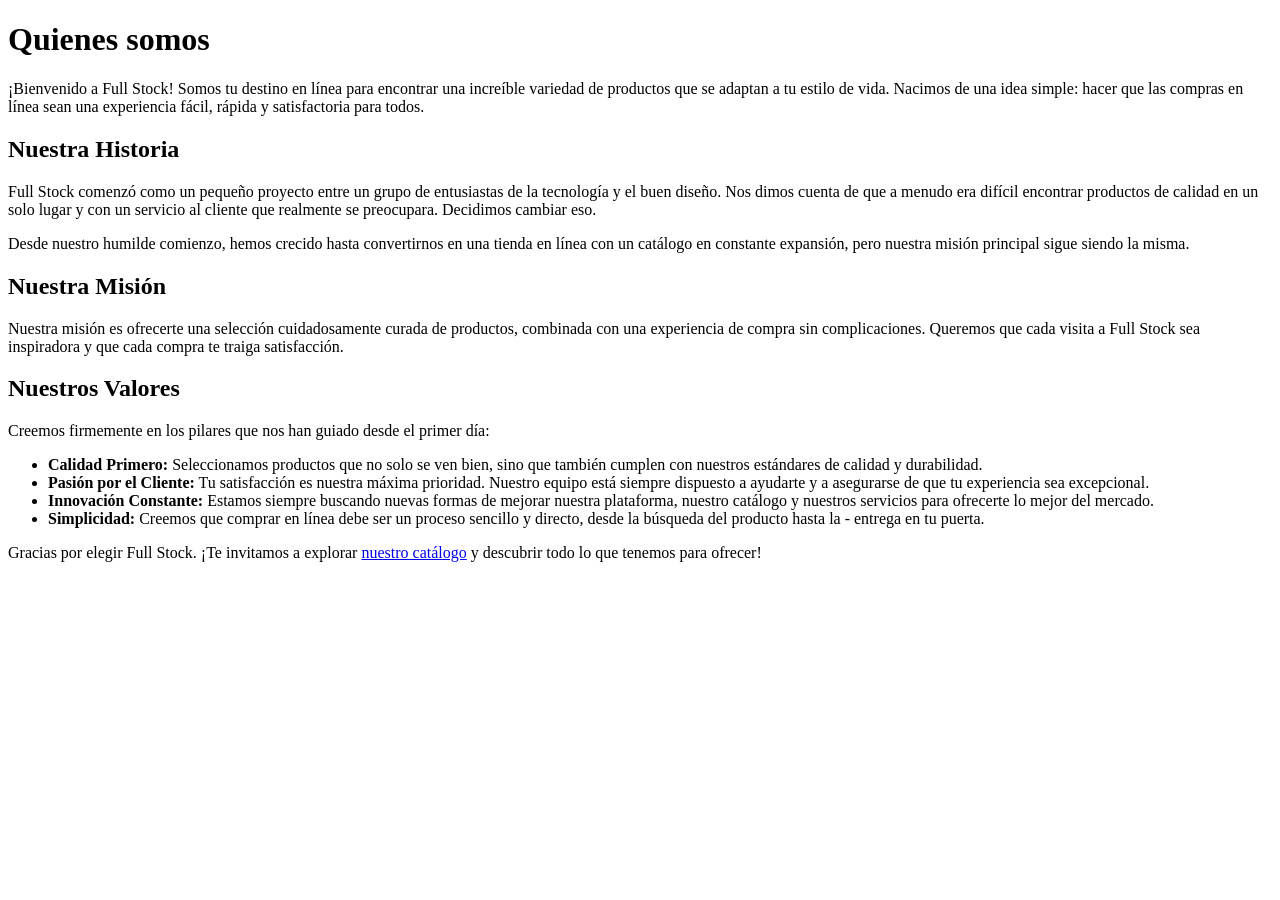
==== about.html @ 21cd941a "Agrega estructura HTML de la pagina about.html" ====
<!DOCTYPE html>
<html lang="en">
  <head>
    <meta charset="UTF-8" />
    <meta name="viewport" content="width=device-width, initial-scale=1.0" />
    <title>Full Stock | Quienes somos</title>
  </head>
  <body>
    <h1>Quienes somos</h1>
    <p>
      ¡Bienvenido a Full Stock! Somos tu destino en línea para encontrar una
      increíble variedad de productos que se adaptan a tu estilo de vida.
      Nacimos de una idea simple: hacer que las compras en línea sean una
      experiencia fácil, rápida y satisfactoria para todos.
    </p>
    <h2>Nuestra Historia</h2>
    <p>
      Full Stock comenzó como un pequeño proyecto entre un grupo de entusiastas
      de la tecnología y el buen diseño. Nos dimos cuenta de que a menudo era
      difícil encontrar productos de calidad en un solo lugar y con un servicio
      al cliente que realmente se preocupara. Decidimos cambiar eso.
    </p>
    <p>
      Desde nuestro humilde comienzo, hemos crecido hasta convertirnos en una
      tienda en línea con un catálogo en constante expansión, pero nuestra
      misión principal sigue siendo la misma.
    </p>
    <h2>Nuestra Misión</h2>
    <p>
      Nuestra misión es ofrecerte una selección cuidadosamente curada de
      productos, combinada con una experiencia de compra sin complicaciones.
      Queremos que cada visita a Full Stock sea inspiradora y que cada compra te
      traiga satisfacción.
    </p>
    <h2>Nuestros Valores</h2>
    <p>
      Creemos firmemente en los pilares que nos han guiado desde el primer día:
    </p>
    <ul>
      <li>
        <strong>Calidad Primero:</strong> Seleccionamos productos que no solo se
        ven bien, sino que también cumplen con nuestros estándares de calidad y
        durabilidad.
      </li>
      <li>
        <strong>Pasión por el Cliente:</strong> Tu satisfacción es nuestra
        máxima prioridad. Nuestro equipo está siempre dispuesto a ayudarte y a
        asegurarse de que tu experiencia sea excepcional.
      </li>
      <li>
        <strong>Innovación Constante:</strong> Estamos siempre buscando nuevas
        formas de mejorar nuestra plataforma, nuestro catálogo y nuestros
        servicios para ofrecerte lo mejor del mercado.
      </li>
      <li>
        <strong>Simplicidad:</strong> Creemos que comprar en línea debe ser un
        proceso sencillo y directo, desde la búsqueda del producto hasta la -
        entrega en tu puerta.
      </li>
    </ul>

    <p>
      Gracias por elegir Full Stock. ¡Te invitamos a explorar
      <a href="#">nuestro catálogo</a> y descubrir todo lo que tenemos para
      ofrecer!
    </p>
  </body>
</html>
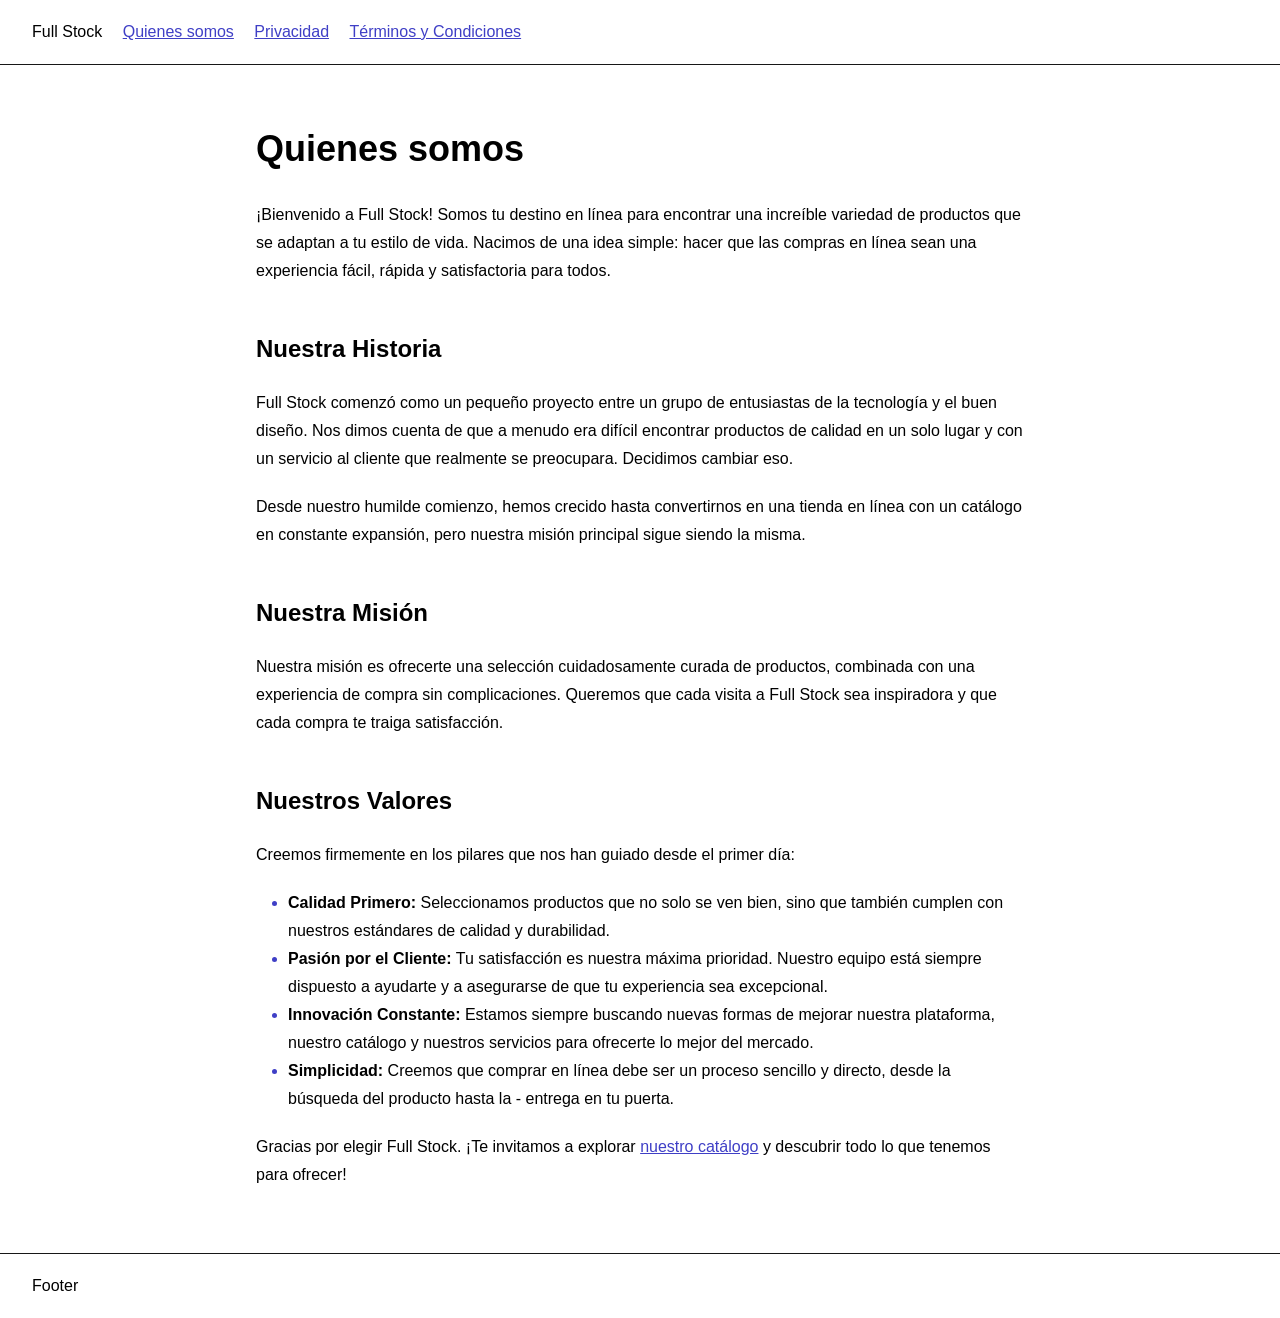
==== commit c3dfb2e1: "Agrega estilos y página terms y privacy" ====
--- a/about.html
+++ b/about.html
@@ -4,65 +4,79 @@
     <meta charset="UTF-8" />
     <meta name="viewport" content="width=device-width, initial-scale=1.0" />
     <title>Full Stock | Quienes somos</title>
+    <link rel="stylesheet" href="styles.css" />
   </head>
   <body>
-    <h1>Quienes somos</h1>
-    <p>
-      ¡Bienvenido a Full Stock! Somos tu destino en línea para encontrar una
-      increíble variedad de productos que se adaptan a tu estilo de vida.
-      Nacimos de una idea simple: hacer que las compras en línea sean una
-      experiencia fácil, rápida y satisfactoria para todos.
-    </p>
-    <h2>Nuestra Historia</h2>
-    <p>
-      Full Stock comenzó como un pequeño proyecto entre un grupo de entusiastas
-      de la tecnología y el buen diseño. Nos dimos cuenta de que a menudo era
-      difícil encontrar productos de calidad en un solo lugar y con un servicio
-      al cliente que realmente se preocupara. Decidimos cambiar eso.
-    </p>
-    <p>
-      Desde nuestro humilde comienzo, hemos crecido hasta convertirnos en una
-      tienda en línea con un catálogo en constante expansión, pero nuestra
-      misión principal sigue siendo la misma.
-    </p>
-    <h2>Nuestra Misión</h2>
-    <p>
-      Nuestra misión es ofrecerte una selección cuidadosamente curada de
-      productos, combinada con una experiencia de compra sin complicaciones.
-      Queremos que cada visita a Full Stock sea inspiradora y que cada compra te
-      traiga satisfacción.
-    </p>
-    <h2>Nuestros Valores</h2>
-    <p>
-      Creemos firmemente en los pilares que nos han guiado desde el primer día:
-    </p>
-    <ul>
-      <li>
-        <strong>Calidad Primero:</strong> Seleccionamos productos que no solo se
-        ven bien, sino que también cumplen con nuestros estándares de calidad y
-        durabilidad.
-      </li>
-      <li>
-        <strong>Pasión por el Cliente:</strong> Tu satisfacción es nuestra
-        máxima prioridad. Nuestro equipo está siempre dispuesto a ayudarte y a
-        asegurarse de que tu experiencia sea excepcional.
-      </li>
-      <li>
-        <strong>Innovación Constante:</strong> Estamos siempre buscando nuevas
-        formas de mejorar nuestra plataforma, nuestro catálogo y nuestros
-        servicios para ofrecerte lo mejor del mercado.
-      </li>
-      <li>
-        <strong>Simplicidad:</strong> Creemos que comprar en línea debe ser un
-        proceso sencillo y directo, desde la búsqueda del producto hasta la -
-        entrega en tu puerta.
-      </li>
-    </ul>
+    <header>
+      <span>Full Stock</span>
+      <nav>
+        <a href="about.html">Quienes somos</a>
+        <a href="privacy.html">Privacidad</a>
+        <a href="terms.html">Términos y Condiciones</a>
+      </nav>
+    </header>
+    <main>
+      <h1>Quienes somos</h1>
+      <p>
+        ¡Bienvenido a Full Stock! Somos tu destino en línea para encontrar una
+        increíble variedad de productos que se adaptan a tu estilo de vida.
+        Nacimos de una idea simple: hacer que las compras en línea sean una
+        experiencia fácil, rápida y satisfactoria para todos.
+      </p>
+      <h2>Nuestra Historia</h2>
+      <p>
+        Full Stock comenzó como un pequeño proyecto entre un grupo de
+        entusiastas de la tecnología y el buen diseño. Nos dimos cuenta de que a
+        menudo era difícil encontrar productos de calidad en un solo lugar y con
+        un servicio al cliente que realmente se preocupara. Decidimos cambiar
+        eso.
+      </p>
+      <p>
+        Desde nuestro humilde comienzo, hemos crecido hasta convertirnos en una
+        tienda en línea con un catálogo en constante expansión, pero nuestra
+        misión principal sigue siendo la misma.
+      </p>
+      <h2>Nuestra Misión</h2>
+      <p>
+        Nuestra misión es ofrecerte una selección cuidadosamente curada de
+        productos, combinada con una experiencia de compra sin complicaciones.
+        Queremos que cada visita a Full Stock sea inspiradora y que cada compra
+        te traiga satisfacción.
+      </p>
+      <h2>Nuestros Valores</h2>
+      <p>
+        Creemos firmemente en los pilares que nos han guiado desde el primer
+        día:
+      </p>
+      <ul>
+        <li>
+          <strong>Calidad Primero:</strong> Seleccionamos productos que no solo
+          se ven bien, sino que también cumplen con nuestros estándares de
+          calidad y durabilidad.
+        </li>
+        <li>
+          <strong>Pasión por el Cliente:</strong> Tu satisfacción es nuestra
+          máxima prioridad. Nuestro equipo está siempre dispuesto a ayudarte y a
+          asegurarse de que tu experiencia sea excepcional.
+        </li>
+        <li>
+          <strong>Innovación Constante:</strong> Estamos siempre buscando nuevas
+          formas de mejorar nuestra plataforma, nuestro catálogo y nuestros
+          servicios para ofrecerte lo mejor del mercado.
+        </li>
+        <li>
+          <strong>Simplicidad:</strong> Creemos que comprar en línea debe ser un
+          proceso sencillo y directo, desde la búsqueda del producto hasta la -
+          entrega en tu puerta.
+        </li>
+      </ul>
 
-    <p>
-      Gracias por elegir Full Stock. ¡Te invitamos a explorar
-      <a href="#">nuestro catálogo</a> y descubrir todo lo que tenemos para
-      ofrecer!
-    </p>
+      <p>
+        Gracias por elegir Full Stock. ¡Te invitamos a explorar
+        <a href="#">nuestro catálogo</a> y descubrir todo lo que tenemos para
+        ofrecer!
+      </p>
+    </main>
+    <footer><span>Footer</span></footer>
   </body>
 </html>
--- a/styles.css
+++ b/styles.css
@@ -0,0 +1,84 @@
+@font-face {
+  font-family: Inter;
+  font-style: normal;
+  font-weight: 100 900;
+  font-display: swap;
+  src: url("./fonts/Inter/Inter-VariableFont_opsz-wght.ttf") format("truetype");
+}
+
+body {
+  font-family: Inter, sans-serif;
+  line-height: 1.75rem;
+  margin: 0;
+}
+
+main {
+  padding: 0 2rem;
+  max-width: 48rem;
+  margin: 4rem auto;
+}
+
+header,
+footer {
+  padding: 1.125rem 2rem;
+  font-weight: 500;
+}
+
+header > span,
+footer > span {
+  display: inline-block;
+  margin-right: 1rem;
+}
+
+header {
+  border-bottom: 1px solid hsl(0deg 0% 9% / 100%);
+}
+
+footer {
+  border-top: 1px solid hsl(0deg 0% 9% / 100%);
+}
+
+nav {
+  display: inline-block;
+}
+
+nav > a:not(:first-child) {
+  margin-left: 1rem;
+}
+
+h1 {
+  font-weight: 800;
+  font-size: 2.25rem;
+  line-height: 2.5rem;
+  margin-top: 4rem;
+  margin-bottom: 2rem;
+}
+
+h2 {
+  font-weight: 700;
+  font-size: 1.5rem;
+  line-height: 2rem;
+  margin-top: 3rem;
+  margin-bottom: 1.5rem;
+}
+
+p {
+  margin-top: 1.25rem;
+  margin-bottom: 1.25rem;
+}
+
+strong {
+  font-weight: 700;
+}
+
+a {
+  color: hsl(240deg 54% 51%);
+}
+
+ul {
+  padding-left: 2rem;
+}
+
+li::marker {
+  color: hsl(240deg 54% 51%);
+}
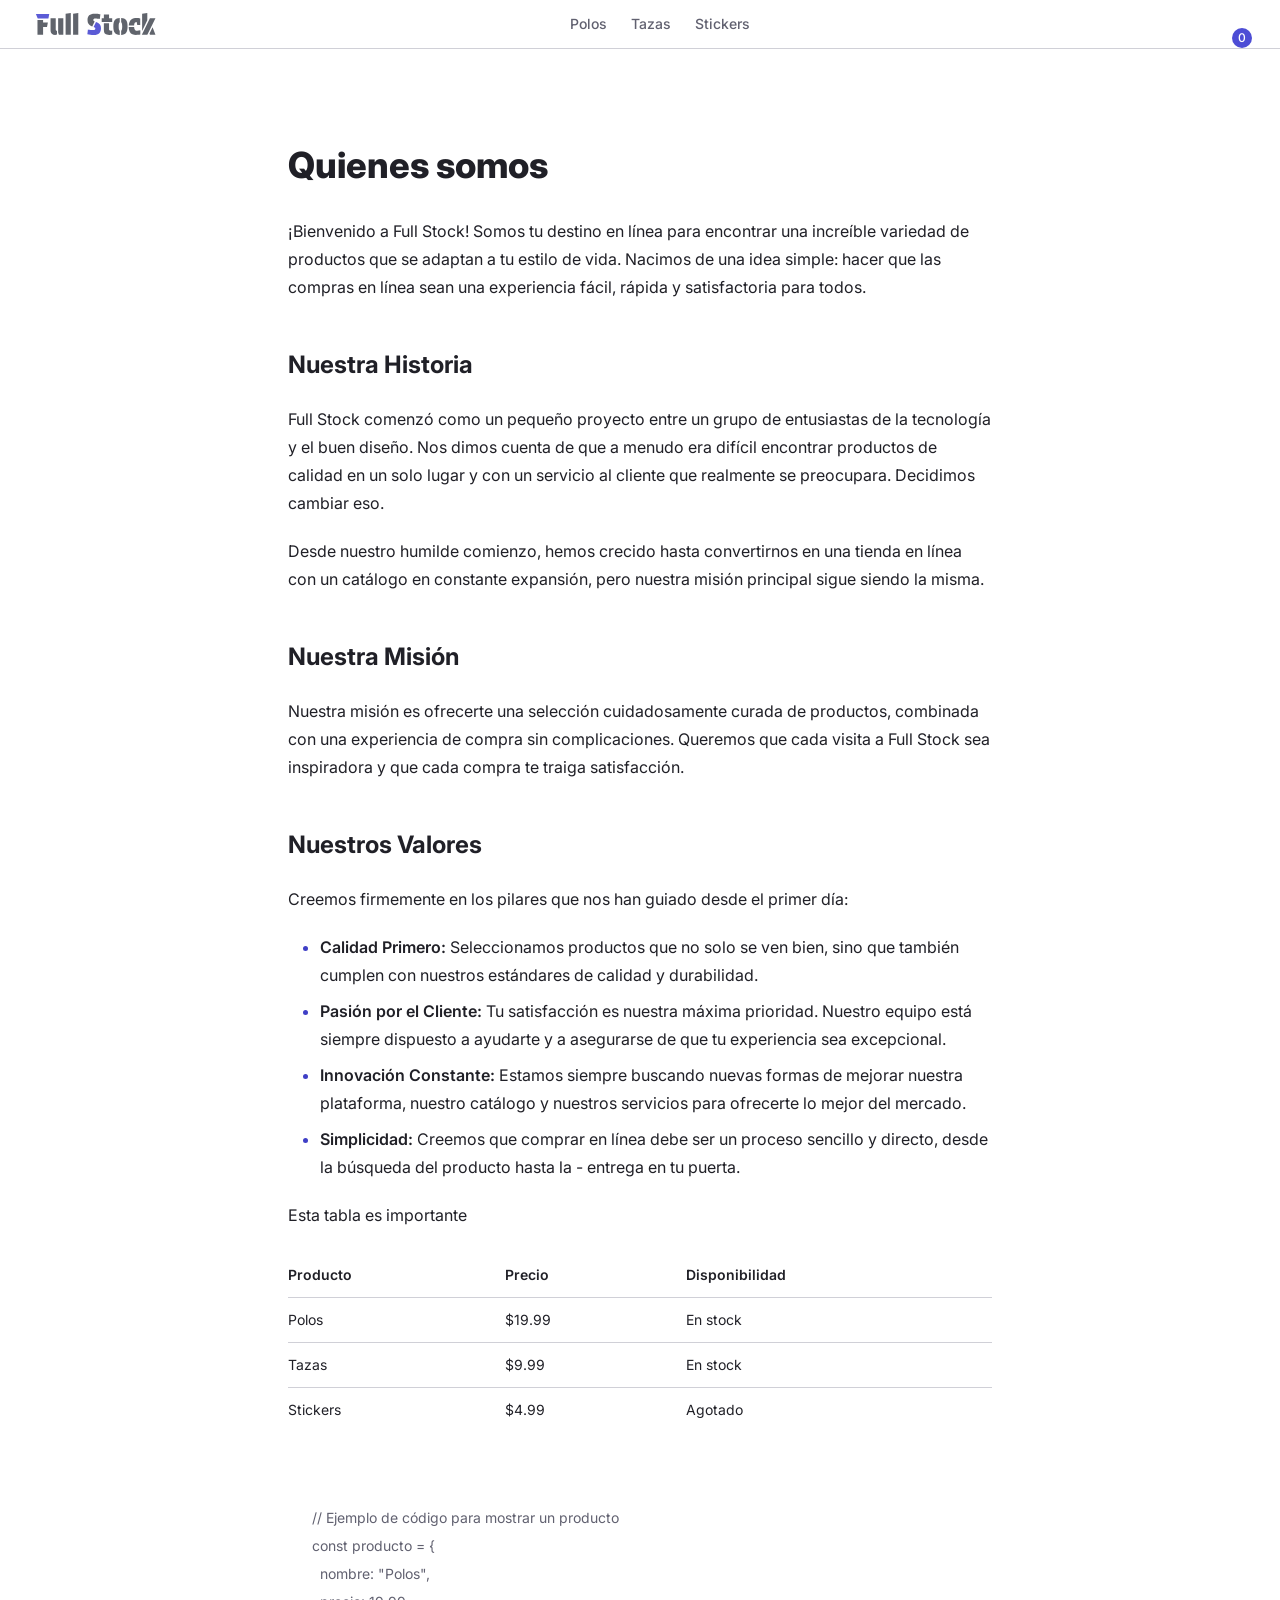
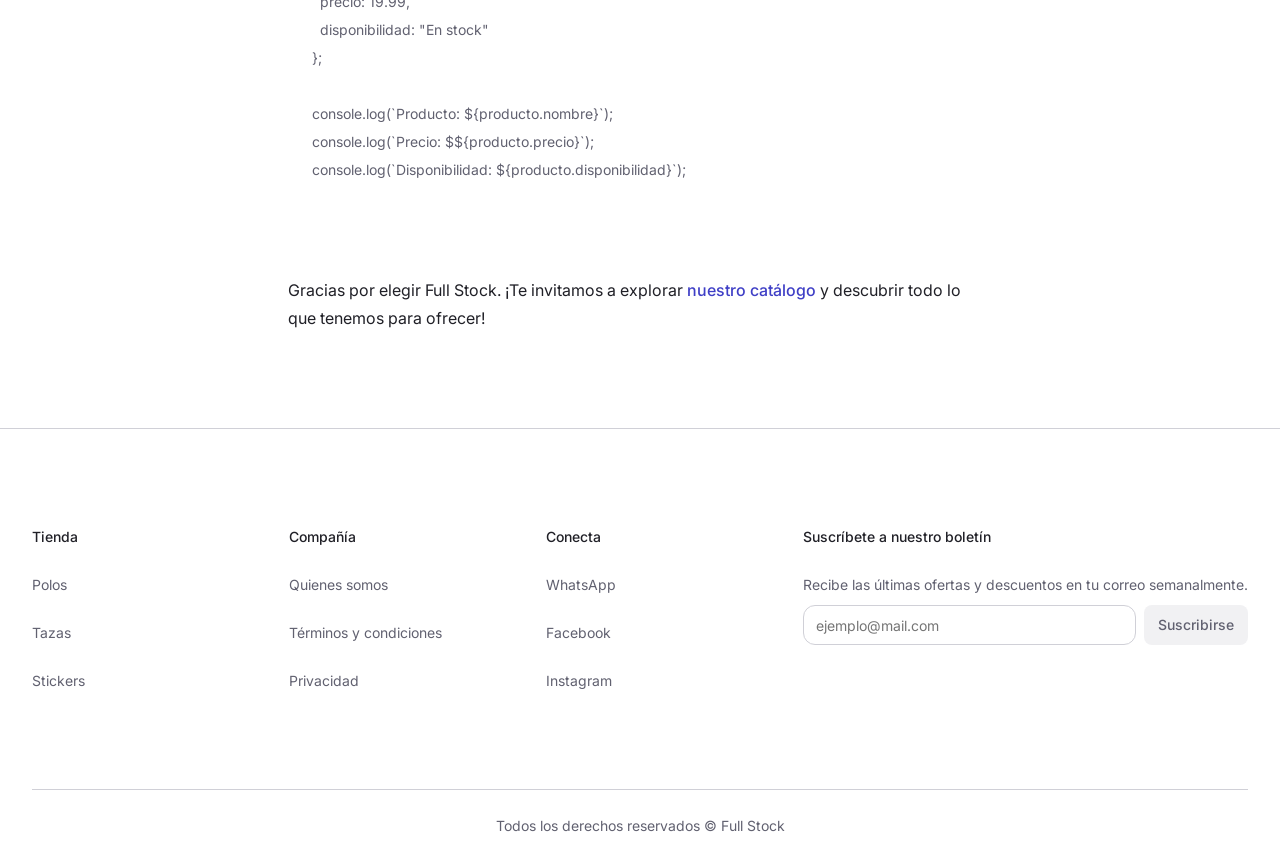
==== commit 154aca0a: "Ajustes de svg y tokens" ====
--- a/about.html
+++ b/about.html
@@ -1,82 +1,239 @@
-<!DOCTYPE html>
-<html lang="en">
+<!doctype html>
+<html lang="es">
   <head>
     <meta charset="UTF-8" />
     <meta name="viewport" content="width=device-width, initial-scale=1.0" />
     <title>Full Stock | Quienes somos</title>
-    <link rel="stylesheet" href="styles.css" />
+    <!-- Google Fonts preconnect for performance optimization -->
+    <link rel="preconnect" href="https://fonts.googleapis.com" />
+    <link rel="preconnect" href="https://fonts.gstatic.com" crossorigin />
+    <!-- Google Fonts stylesheet -->
+    <link
+      href="https://fonts.googleapis.com/css2?family=Inter:ital,opsz,wght@0,14..32,100..900;1,14..32,100..900&family=Lora:ital,wght@0,400..700;1,400..700&family=Protest+Guerrilla&family=Source+Code+Pro:ital,wght@0,200..900;1,200..900&display=swap"
+      rel="stylesheet"
+    />
+    <link rel="stylesheet" href="/css/index.css" />
   </head>
+
   <body>
-    <header>
-      <span>Full Stock</span>
-      <nav>
-        <a href="about.html">Quienes somos</a>
-        <a href="privacy.html">Privacidad</a>
-        <a href="terms.html">Términos y Condiciones</a>
-      </nav>
-    </header>
-    <main>
-      <h1>Quienes somos</h1>
-      <p>
-        ¡Bienvenido a Full Stock! Somos tu destino en línea para encontrar una
-        increíble variedad de productos que se adaptan a tu estilo de vida.
-        Nacimos de una idea simple: hacer que las compras en línea sean una
-        experiencia fácil, rápida y satisfactoria para todos.
-      </p>
-      <h2>Nuestra Historia</h2>
-      <p>
-        Full Stock comenzó como un pequeño proyecto entre un grupo de
-        entusiastas de la tecnología y el buen diseño. Nos dimos cuenta de que a
-        menudo era difícil encontrar productos de calidad en un solo lugar y con
-        un servicio al cliente que realmente se preocupara. Decidimos cambiar
-        eso.
-      </p>
-      <p>
-        Desde nuestro humilde comienzo, hemos crecido hasta convertirnos en una
-        tienda en línea con un catálogo en constante expansión, pero nuestra
-        misión principal sigue siendo la misma.
-      </p>
-      <h2>Nuestra Misión</h2>
-      <p>
-        Nuestra misión es ofrecerte una selección cuidadosamente curada de
-        productos, combinada con una experiencia de compra sin complicaciones.
-        Queremos que cada visita a Full Stock sea inspiradora y que cada compra
-        te traiga satisfacción.
-      </p>
-      <h2>Nuestros Valores</h2>
-      <p>
-        Creemos firmemente en los pilares que nos han guiado desde el primer
-        día:
-      </p>
-      <ul>
-        <li>
-          <strong>Calidad Primero:</strong> Seleccionamos productos que no solo
-          se ven bien, sino que también cumplen con nuestros estándares de
-          calidad y durabilidad.
-        </li>
-        <li>
-          <strong>Pasión por el Cliente:</strong> Tu satisfacción es nuestra
-          máxima prioridad. Nuestro equipo está siempre dispuesto a ayudarte y a
-          asegurarse de que tu experiencia sea excepcional.
-        </li>
-        <li>
-          <strong>Innovación Constante:</strong> Estamos siempre buscando nuevas
-          formas de mejorar nuestra plataforma, nuestro catálogo y nuestros
-          servicios para ofrecerte lo mejor del mercado.
-        </li>
-        <li>
-          <strong>Simplicidad:</strong> Creemos que comprar en línea debe ser un
-          proceso sencillo y directo, desde la búsqueda del producto hasta la -
-          entrega en tu puerta.
-        </li>
-      </ul>
-
-      <p>
-        Gracias por elegir Full Stock. ¡Te invitamos a explorar
-        <a href="#">nuestro catálogo</a> y descubrir todo lo que tenemos para
-        ofrecer!
-      </p>
-    </main>
-    <footer><span>Footer</span></footer>
+    <div class="root">
+      <header class="root__header">
+        <div class="container header-main">
+          <div class="header-main__top">
+            <a href="/index.html">
+              <img
+                src="/images/fullstock-logo.svg"
+                alt="FullStock inicio"
+                width="128"
+                height="32"
+              />
+            </a>
+            <div class="header-actions">
+              <a
+                href="/cart.html"
+                class="button button--ghost button--xl-icon header-actions__cart"
+                aria-label="Carrito de compras"
+              >
+                <img src="/images/icons/cart.svg" alt="Carrito de compras" />
+                <span class="header-actions__cart-badge">0</span>
+              </a>
+            </div>
+          </div>
+          <div class="separator header-main__separator"></div>
+          <nav aria-label="Navegación principal" class="main-nav">
+            <ul class="main-nav__list" role="menubar">
+              <li class="main-nav__item" role="none">
+                <a href="/category.html" role="menuitem" class="main-nav__link"
+                  >Polos</a
+                >
+              </li>
+              <li class="main-nav__item" role="none">
+                <a href="/category.html" role="menuitem" class="main-nav__link"
+                  >Tazas</a
+                >
+              </li>
+              <li class="main-nav__item" role="none">
+                <a href="/category.html" role="menuitem" class="main-nav__link"
+                  >Stickers</a
+                >
+              </li>
+            </ul>
+          </nav>
+        </div>
+      </header>
+      <main class="root__main">
+        <article class="section container container--sm prose">
+          <h1>Quienes somos</h1>
+          <p>
+            ¡Bienvenido a Full Stock! Somos tu destino en línea para encontrar
+            una increíble variedad de productos que se adaptan a tu estilo de
+            vida. Nacimos de una idea simple: hacer que las compras en línea
+            sean una experiencia fácil, rápida y satisfactoria para todos.
+          </p>
+          <h2>Nuestra Historia</h2>
+          <p>
+            Full Stock comenzó como un pequeño proyecto entre un grupo de
+            entusiastas de la tecnología y el buen diseño. Nos dimos cuenta de
+            que a menudo era difícil encontrar productos de calidad en un solo
+            lugar y con un servicio al cliente que realmente se preocupara.
+            Decidimos cambiar eso.
+          </p>
+          <p>
+            Desde nuestro humilde comienzo, hemos crecido hasta convertirnos en
+            una tienda en línea con un catálogo en constante expansión, pero
+            nuestra misión principal sigue siendo la misma.
+          </p>
+          <h2>Nuestra Misión</h2>
+          <p>
+            Nuestra misión es ofrecerte una selección cuidadosamente curada de
+            productos, combinada con una experiencia de compra sin
+            complicaciones. Queremos que cada visita a Full Stock sea
+            inspiradora y que cada compra te traiga satisfacción.
+          </p>
+          <h2>Nuestros Valores</h2>
+          <p>
+            Creemos firmemente en los pilares que nos han guiado desde el primer
+            día:
+          </p>
+          <ul>
+            <li>
+              <strong>Calidad Primero:</strong> Seleccionamos productos que no
+              solo se ven bien, sino que también cumplen con nuestros estándares
+              de calidad y durabilidad.
+            </li>
+            <li>
+              <strong>Pasión por el Cliente:</strong> Tu satisfacción es nuestra
+              máxima prioridad. Nuestro equipo está siempre dispuesto a ayudarte
+              y a asegurarse de que tu experiencia sea excepcional.
+            </li>
+            <li>
+              <strong>Innovación Constante:</strong> Estamos siempre buscando
+              nuevas formas de mejorar nuestra plataforma, nuestro catálogo y
+              nuestros servicios para ofrecerte lo mejor del mercado.
+            </li>
+            <li>
+              <strong>Simplicidad:</strong> Creemos que comprar en línea debe
+              ser un proceso sencillo y directo, desde la búsqueda del producto
+              hasta la - entrega en tu puerta.
+            </li>
+          </ul>
+
+          <p>Esta tabla es importante</p>
+
+          <table>
+            <thead>
+              <tr>
+                <th>Producto</th>
+                <th>Precio</th>
+                <th>Disponibilidad</th>
+              </tr>
+            </thead>
+            <tbody>
+              <tr>
+                <td>Polos</td>
+                <td>$19.99</td>
+                <td>En stock</td>
+              </tr>
+              <tr>
+                <td>Tazas</td>
+                <td>$9.99</td>
+                <td>En stock</td>
+              </tr>
+              <tr>
+                <td>Stickers</td>
+                <td>$4.99</td>
+                <td>Agotado</td>
+              </tr>
+            </tbody>
+          </table>
+
+          <pre>
+<code>
+  // Ejemplo de código para mostrar un producto
+  const producto = {
+    nombre: "Polos",
+    precio: 19.99,
+    disponibilidad: "En stock"
+  };
+
+  console.log(`Producto: ${producto.nombre}`);
+  console.log(`Precio: $${producto.precio}`);
+  console.log(`Disponibilidad: ${producto.disponibilidad}`);
+</code>
+            </pre>
+
+          <p>
+            Gracias por elegir Full Stock. ¡Te invitamos a explorar
+            <a href="#">nuestro catálogo</a> y descubrir todo lo que tenemos
+            para ofrecer!
+          </p>
+        </article>
+      </main>
+      <footer class="root__footer">
+        <div class="container">
+          <section class="section footer__section">
+            <div class="footer__links">
+              <ul role="list" class="footer__list">
+                <li class="footer__title">Tienda</li>
+                <li><a href="/category.html">Polos</a></li>
+                <li><a href="/category.html">Tazas</a></li>
+                <li><a href="/category.html">Stickers</a></li>
+              </ul>
+              <ul role="list" class="footer__list">
+                <li class="footer__title">Compañía</li>
+                <li><a href="/about.html">Quienes somos</a></li>
+                <li>
+                  <a href="/terms.html">Términos y condiciones</a>
+                </li>
+                <li><a href="/privacy.html">Privacidad</a></li>
+              </ul>
+              <ul role="list" class="footer__list">
+                <li class="footer__title">Conecta</li>
+                <li><a href="https://wa.me/" target="_blank">WhatsApp</a></li>
+                <li>
+                  <a href="https://www.facebook.com/" target="_blank"
+                    >Facebook</a
+                  >
+                </li>
+                <li>
+                  <a href="https://www.instagram.com/" target="_blank"
+                    >Instagram</a
+                  >
+                </li>
+              </ul>
+            </div>
+            <div class="footer__newsletter">
+              <p class="footer__newsletter-title">
+                Suscríbete a nuestro boletín
+              </p>
+              <p class="footer__newsletter-text">
+                Recibe las últimas ofertas y descuentos en tu correo
+                semanalmente.
+              </p>
+              <form class="footer__form">
+                <input
+                  type="email"
+                  aria-label="Correo"
+                  name="email"
+                  required
+                  placeholder="ejemplo@mail.com"
+                  autocomplete="email"
+                />
+                <button
+                  class="button button--lg button--secondary"
+                  type="submit"
+                >
+                  Suscribirse
+                </button>
+              </form>
+            </div>
+          </section>
+          <div class="separator"></div>
+          <small class="footer__copyright">
+            Todos los derechos reservados © Full Stock
+          </small>
+        </div>
+      </footer>
+    </div>
   </body>
 </html>
--- a/css/index.css
+++ b/css/index.css
@@ -0,0 +1,42 @@
+/* Declare layers in cascade order */
+@layer definitions, reset, global, layouts, components, utilities;
+
+/* 1 Foundation */
+@import "1_foundation/tokens.css" layer(definitions);
+@import "1_foundation/reset.css" layer(reset);
+@import "1_foundation/global.css" layer(global);
+
+/* 2 Layouts */
+@import "2_layouts/container.css" layer(layouts);
+@import "2_layouts/section.css" layer(layouts);
+
+/* 3 Components */
+/* UI */
+@import "3_components/button.css" layer(components);
+@import "3_components/separator.css" layer(components);
+@import "3_components/input-field.css" layer(components);
+
+/* Routes */
+@import "3_components/not-found.css" layer(components);
+@import "3_components/error.css" layer(components);
+@import "3_components/root.css" layer(components);
+@import "3_components/footer.css" layer(components);
+@import "3_components/header-main.css" layer(components);
+@import "3_components/header-actions.css" layer(components);
+@import "3_components/main-nav.css" layer(components);
+@import "3_components/categories.css" layer(components);
+@import "3_components/category.css" layer(components);
+@import "3_components/features.css" layer(components);
+@import "3_components/hero.css" layer(components);
+@import "3_components/category-header.css" layer(components);
+@import "3_components/products.css" layer(components);
+@import "3_components/price-filter.css" layer(components);
+@import "3_components/product-card.css" layer(components);
+@import "3_components/product.css" layer(components);
+@import "3_components/cart.css" layer(components);
+@import "3_components/checkout.css" layer(components);
+@import "3_components/order-confirmation.css" layer(components);
+@import "3_components/prose.css" layer(components);
+
+/* 4 Utilities */
+/* @import "4_utilities/__.css" layer(utilities); */
